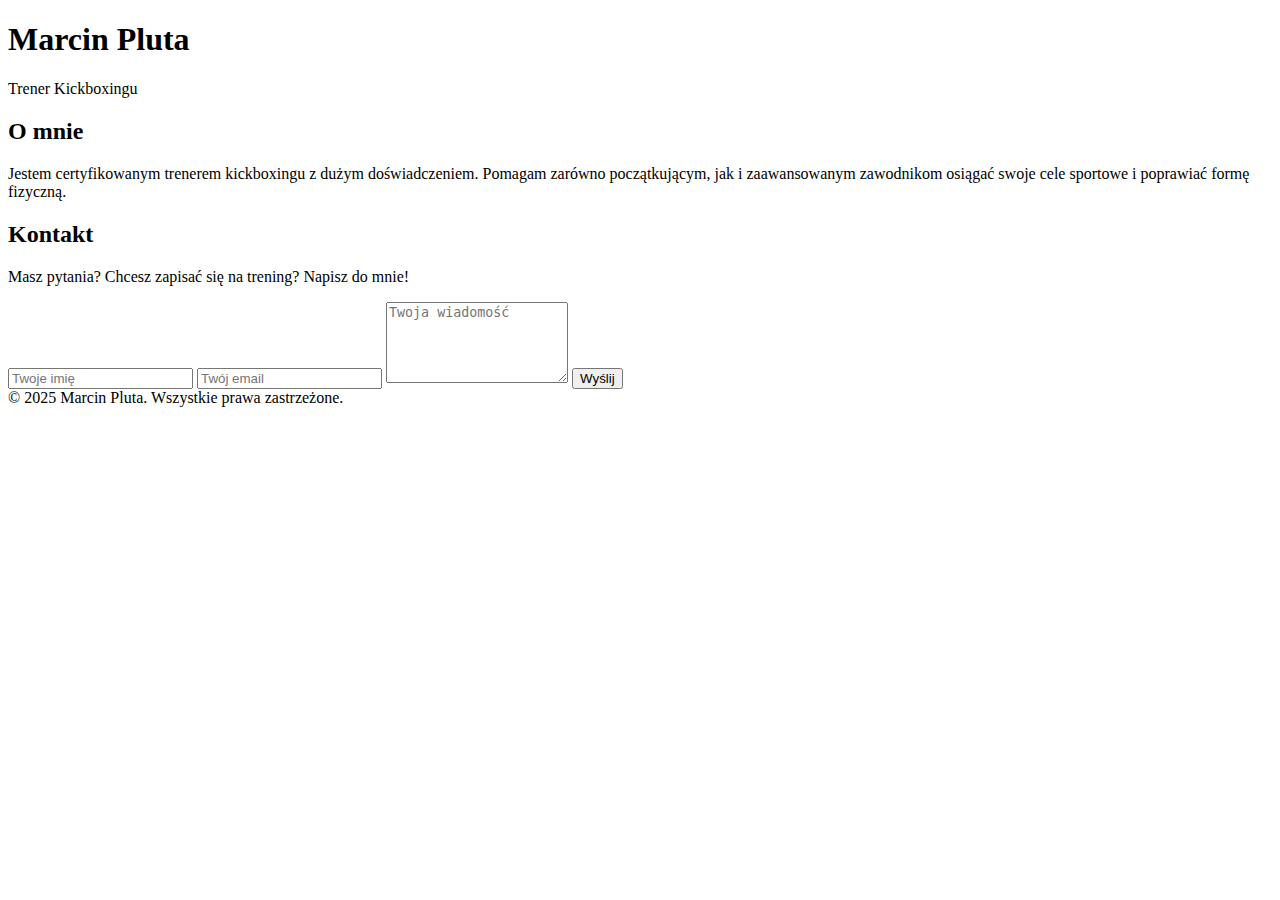
==== index.html @ 34283092 "Add files via upload" ====
<!DOCTYPE html>
<html lang="pl">
<head>
  
  <meta charset="UTF-8">
  <meta name="viewport" content="width=device-width, initial-scale=1">
  <title>Marcin Pluta – Trener Kickboxingu</title>
  
</head>
<body>

  <header>
    <h1>Marcin Pluta</h1>
    <p>Trener Kickboxingu</p>
  </header>

  <section>
    <h2>O mnie</h2>
    <p>Jestem certyfikowanym trenerem kickboxingu z dużym doświadczeniem. Pomagam zarówno początkującym, jak i zaawansowanym zawodnikom osiągać swoje cele sportowe i poprawiać formę fizyczną.</p>
  </section>

  <section>
    <h2>Kontakt</h2>
    <p>Masz pytania? Chcesz zapisać się na trening? Napisz do mnie!</p>
    <form action="https://formsubmit.co/adriankobylarczyk1@gmail.com" method="$POST">
      <input type="text" name="Imię" placeholder="Twoje imię" required>
      <input type="email" name="Email" placeholder="Twój email" required>
      <textarea name="Wiadomość" placeholder="Twoja wiadomość" rows="5" required></textarea>
  
      <input type="hidden" name="_captcha" value="false">
      <input type="hidden" name="_template" value="table">
      <input type="hidden" name="_subject" value="Nowa wiadomość z formularza kontaktowego">
      <input type="hidden" name="_next" value="podziekowania.html">
    
      <button type="submit">Wyślij</button>
    </form>
    
  </section>

  <footer>
    &copy; 2025 Marcin Pluta. Wszystkie prawa zastrzeżone.
  </footer>

</body>
</html>
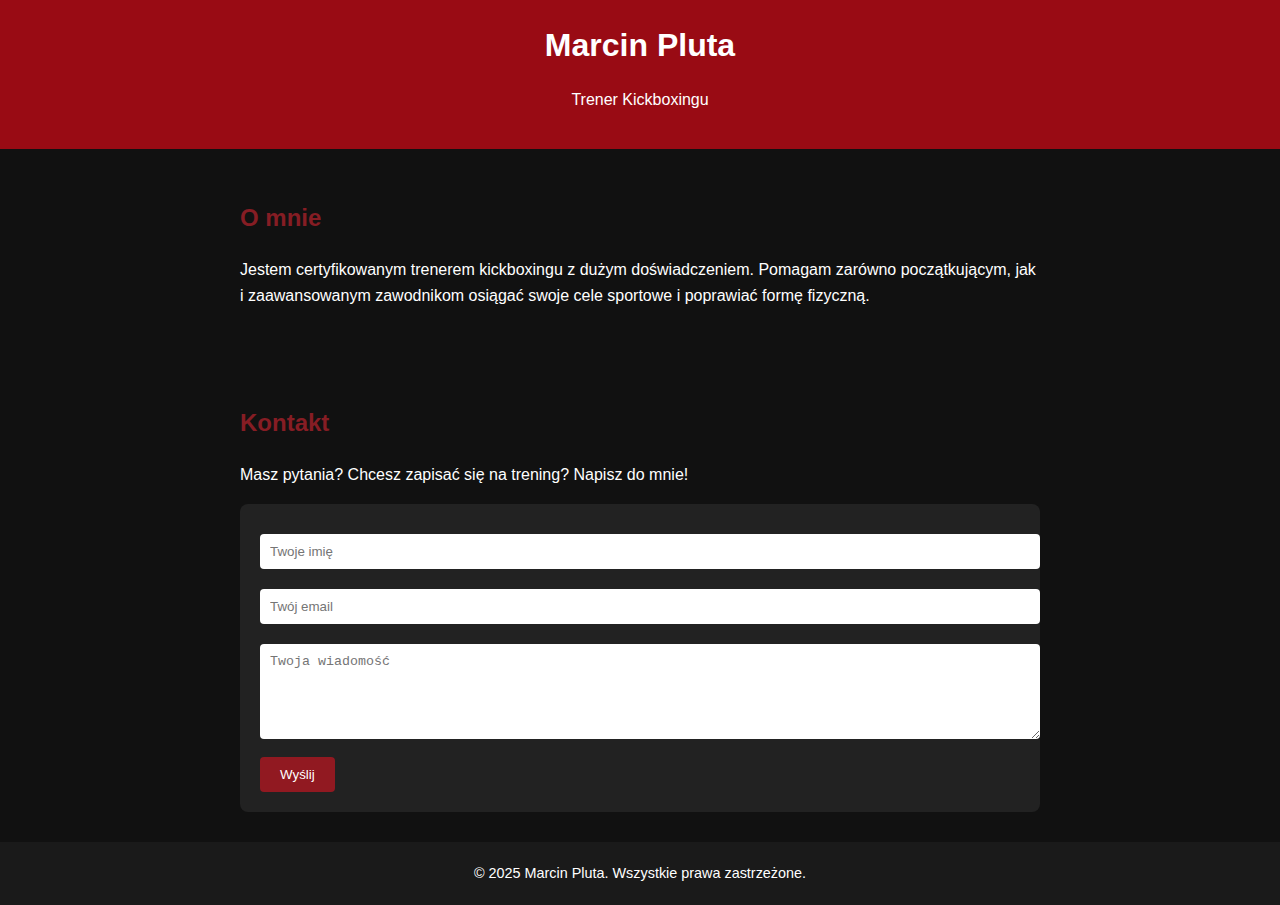
==== commit fa7c3c62: "Add files via upload" ====
--- a/index.html
+++ b/index.html
@@ -2,7 +2,7 @@
 <!DOCTYPE html>
 <html lang="pl">
 <head>
-  
+  <link rel="stylesheet" href="styl.css">
   <meta charset="UTF-8">
   <meta name="viewport" content="width=device-width, initial-scale=1">
   <title>Marcin Pluta – Trener Kickboxingu</title>
--- a/styl.css
+++ b/styl.css
@@ -0,0 +1,53 @@
+body {
+    font-family: Arial, sans-serif;
+    margin: 0;
+    background: #111;
+    color: #fff;
+    line-height: 1.6;
+  }
+  header {
+    background: #990b14;
+    padding: 20px;
+    text-align: center;
+  }
+  header h1 {
+    margin: 0;
+    font-size: 2em;
+  }
+  section {
+    padding: 30px;
+    max-width: 800px;
+    margin: auto;
+  }
+  h2 {
+    color: #861d24;
+  }
+  form {
+    background: #222;
+    padding: 20px;
+    border-radius: 8px;
+  }
+  input, textarea {
+    width: 100%;
+    padding: 10px;
+    margin: 10px 0;
+    border: none;
+    border-radius: 4px;
+  }
+  button {
+    background: #911921;
+    color: white;
+    padding: 10px 20px;
+    border: none;
+    border-radius: 4px;
+    cursor: pointer;
+  }
+  button:hover {
+    background: #c00010;
+  }
+  footer {
+    text-align: center;
+    padding: 20px;
+    background: #1a1a1a;
+    font-size: 0.9em;
+  }